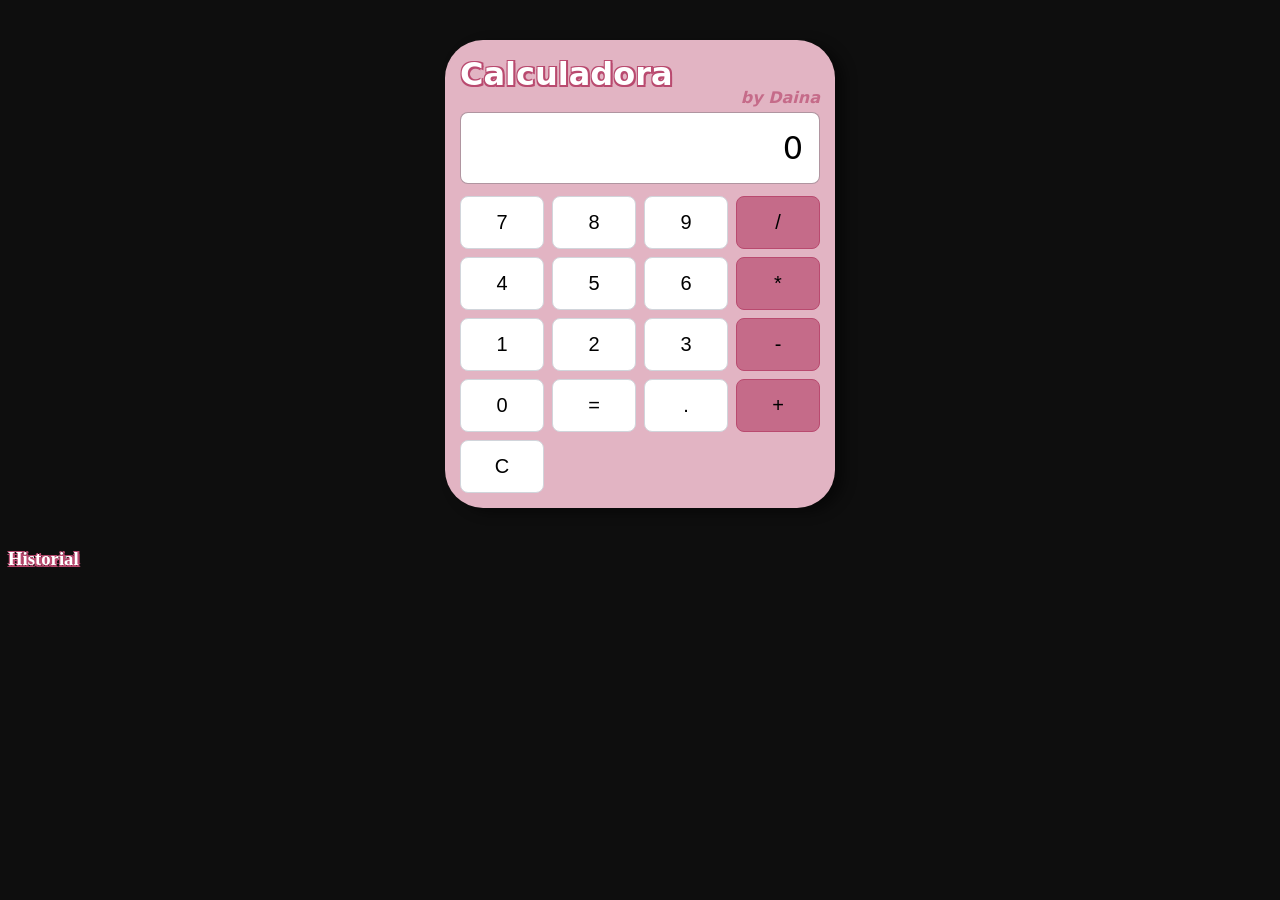
==== index.html @ 1b1cb325 "style: customize the calculator to my style" ====
<!doctype html>
<html lang="en">

<head>
  <meta charset="UTF-8" />
  <meta name="viewport" content="width=device-width, initial-scale=1.0" />
  <link rel="stylesheet" href="style.css" />
  <title>Calculadora de Daina</title>
</head>

<body>
  <main class="calculadora">
    <h1 class="subtitulo">Calculadora</h1>
    <h2 class="byDaina">by Daina</h3>

    <section class="calculadora-panel" aria-label="Calculadora simple">
      <output class="calculadora-display">0</output>
      <div class="calculadora-keypad"></div>
    </section>
  </main>
  <aside class="historial" aria-label="Historial reciente">
    <h3 class="subtitulo">Historial</h2>

  </aside>
  <script src="main.js"></script>
</body>

</html>
---- style.css ----
body {
    background-color: #0e0e0e;
}

.calculadora {
    max-width: 360px;
    margin: 40px auto;
    font-family: system-ui, sans-serif;
    background-color: #e2b4c3;
    border-radius: 38px;
    padding: 15px;

    box-shadow: 9px 4px 13px rgba(0, 0, 0, 0.473);

}

.calculadora-panel {
    display: grid;
    gap: 12px;
}

.calculadora-display {
    display: block;
    padding: 16px;
    border: 1px solid #5a233a7a;
    border-radius: 8px;
    text-align: right;
    font-size: 32px;
    background-color: #ffffff
}

.calculadora-keypad {
    display: grid;
    grid-template-columns: repeat(4, 1fr);
    gap: 8px;
}

.calculadora-boton {
    padding: 14px;
    border: 1px solid #d1d5db;
    border-radius: 8px;
    background: white;
    font-size: 20px;
    cursor: pointer;
}

.calculadora-boton:hover {
    background: #f3f4f6;
}

.calculadora-boton.operator {
    background-color: #c56b89;
    border: 1px solid #b94a6f;
}
.calculadora-boton.operator:hover {
    background-color: #b6627e;
    border: 1px solid #973d5b;
}
.subtitulo {
    color: #ffffff;
    font-weight: bold;
    text-shadow:
        -1px -1px 0 #b94a6f,
        2px -1px 0 #b94a6f,
        -1px 2px 0 #b94a6f,
        2px 2px 0 #b94a6f;
 margin: 0;
}

.byDaina {
  font-style: italic;
  margin: 0;
  font-size: 16px;
  color: #c56b89;
  position: relative;
  top: -5px;
  text-align: right;
}
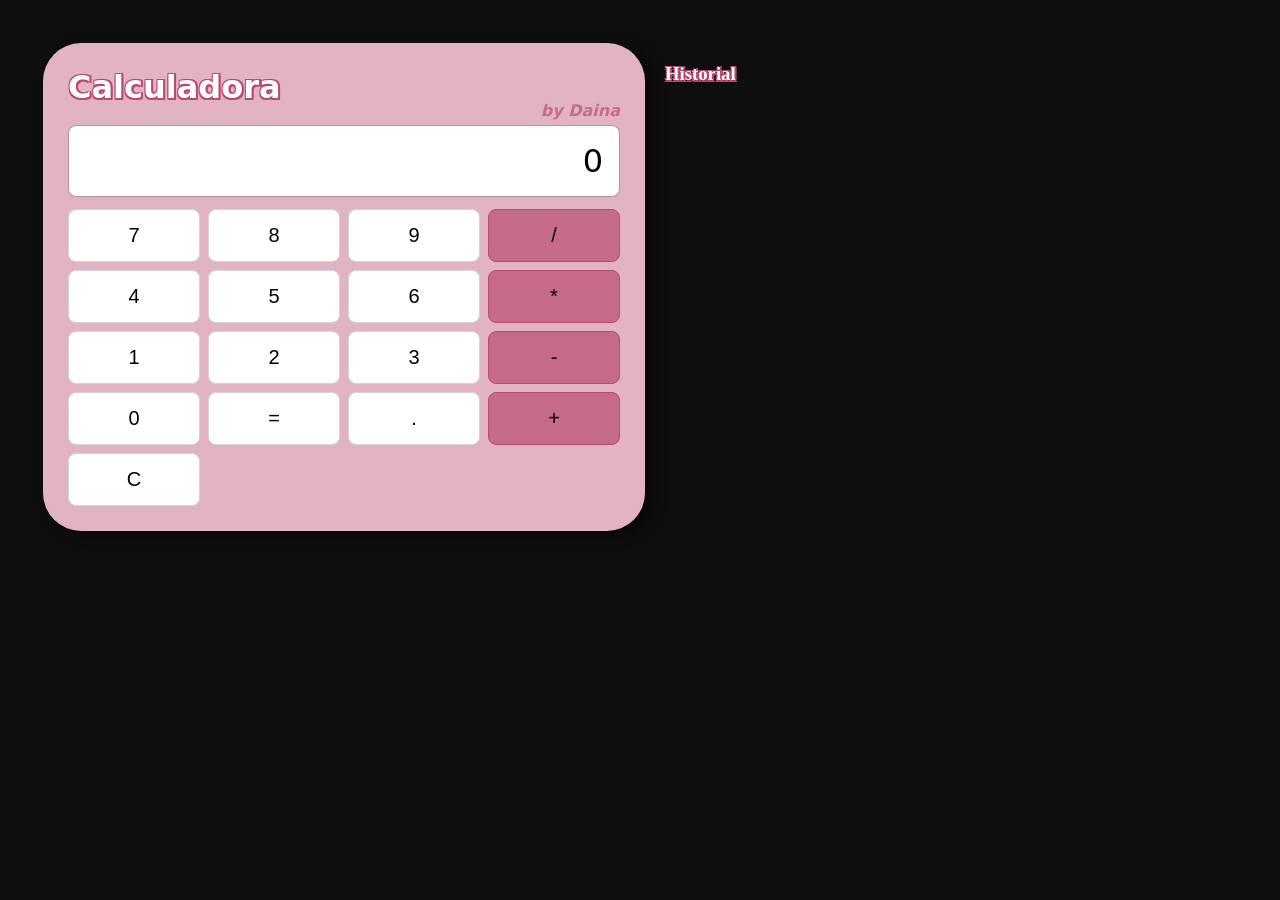
==== commit f5a35d62: "feat:Implement history rendering and DOM selection" ====
--- a/index.html
+++ b/index.html
@@ -13,14 +13,14 @@
     <h1 class="subtitulo">Calculadora</h1>
     <h2 class="byDaina">by Daina</h3>
 
-    <section class="calculadora-panel" aria-label="Calculadora simple">
-      <output class="calculadora-display">0</output>
-      <div class="calculadora-keypad"></div>
-    </section>
+      <section class="calculadora-panel" aria-label="Calculadora simple">
+        <output class="calculadora-display">0</output>
+        <div class="calculadora-keypad"></div>
+      </section>
   </main>
   <aside class="historial" aria-label="Historial reciente">
     <h3 class="subtitulo">Historial</h2>
-
+      <div class="historial-lista"></div>
   </aside>
   <script src="main.js"></script>
 </body>
--- a/style.css
+++ b/style.css
@@ -1,17 +1,19 @@
 body {
     background-color: #0e0e0e;
+    display: flex;
+    padding: 35px;
 }
 
 .calculadora {
-    max-width: 360px;
-    margin: 40px auto;
     font-family: system-ui, sans-serif;
     background-color: #e2b4c3;
     border-radius: 38px;
-    padding: 15px;
-
+    padding: 25px;
+    width: 50%;
+    justify-content: center;
     box-shadow: 9px 4px 13px rgba(0, 0, 0, 0.473);
-
+    display: flex;
+    flex-direction: column;
 }
 
 .calculadora-panel {
@@ -52,10 +54,12 @@
     background-color: #c56b89;
     border: 1px solid #b94a6f;
 }
+
 .calculadora-boton.operator:hover {
     background-color: #b6627e;
     border: 1px solid #973d5b;
 }
+
 .subtitulo {
     color: #ffffff;
     font-weight: bold;
@@ -64,16 +68,23 @@
         2px -1px 0 #b94a6f,
         -1px 2px 0 #b94a6f,
         2px 2px 0 #b94a6f;
- margin: 0;
+    margin: 0;
 }
 
 .byDaina {
-  font-style: italic;
-  margin: 0;
-  font-size: 16px;
-  color: #c56b89;
-  position: relative;
-  top: -5px;
-  text-align: right;
+    font-style: italic;
+    margin: 0;
+    font-size: 16px;
+    color: #c56b89;
+    position: relative;
+    top: -5px;
+    text-align: right;
+}
+.historial {
+    width: 50%;
+    padding: 20px;
 }
 
+.historial-lista {
+    color: white;
+}
